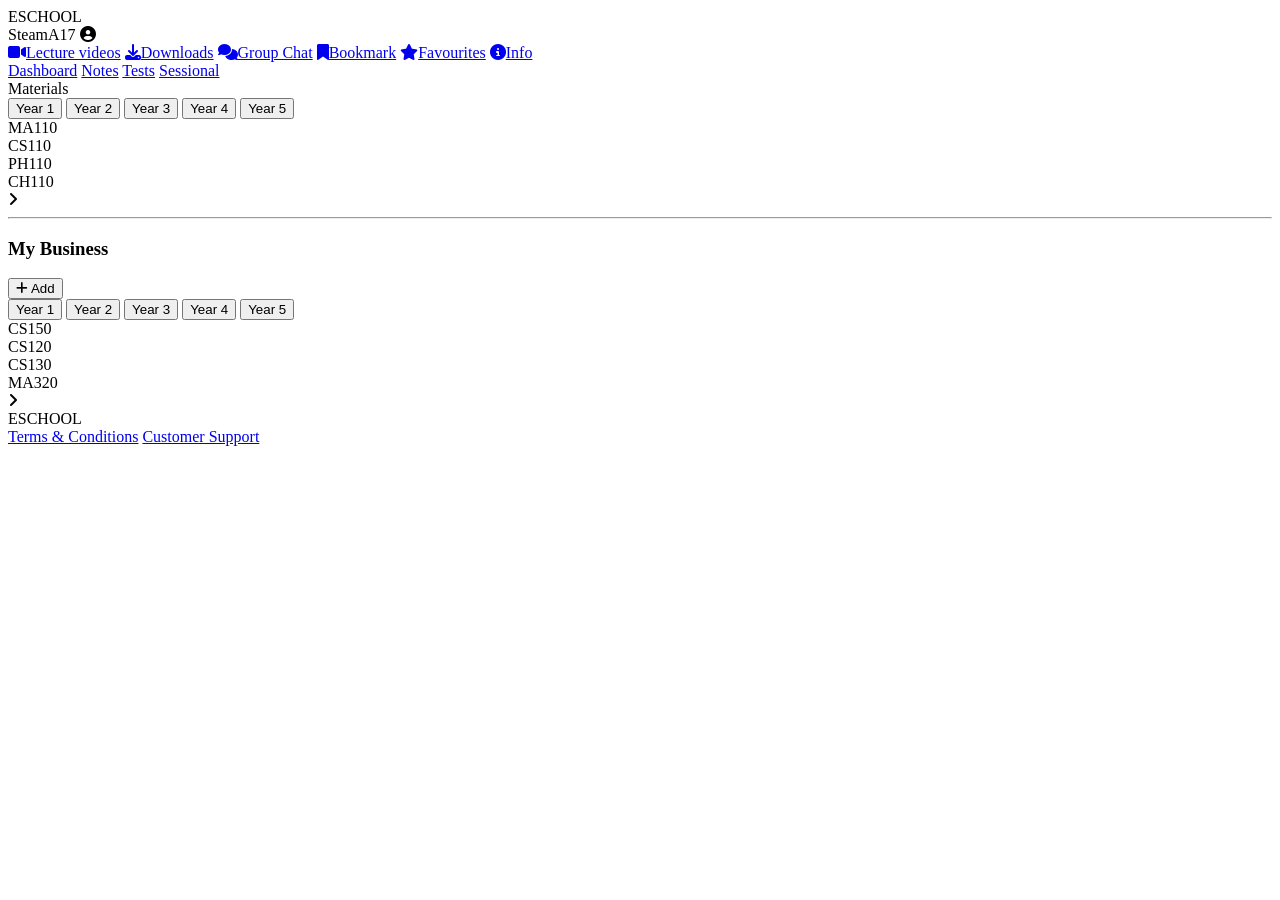
==== Backend/notes.html @ 4ef08050 "PHP backend register and login verification" ====
<!DOCTYPE html>
<html lang="en">
<head>
<meta charset="UTF-8">
<meta name="viewport" content="width=device-width, initial-scale=1.0">

<title>ESCHOOL Notes</title>

<link rel="stylesheet" href="../Fronted/style.css">

<link rel="stylesheet"
href="https://cdnjs.cloudflare.com/ajax/libs/font-awesome/6.5.2/css/all.min.css">

</head>
<body>

<header>

    <div class="logo">
        ESCHOOL
    </div>

    <div class="profile">
        <span>SteamA17</span>
        <i class="fa-solid fa-circle-user"></i>
    </div>

</header>


<div class="container">

    <!-- Sidebar -->

    <aside>

        <a href="#"><i class="fa-solid fa-video"></i>Lecture videos</a>

        <a href="#"><i class="fa-solid fa-download"></i>Downloads</a>

        <a href="#"><i class="fa-solid fa-comments"></i>Group Chat</a>

        <a href="#"><i class="fa-solid fa-bookmark"></i>Bookmark</a>

        <a href="#"><i class="fa-solid fa-star"></i>Favourites</a>

        <a href="#"><i class="fa-solid fa-circle-info"></i>Info</a>

    </aside>


    <!-- Main -->

    <main>

        <!-- Tabs -->

        <div class="tabs">
                <a href="dashboard.php">Dashboard</a>
                <a href="notes.html" class="active">Notes</a>
                <a href="tests.html">Tests</a>
                <a href="sessional.html">Sessional</a>
            </div>


        <!-- Materials -->

        <div class="section-title">
            Materials
        </div>

        <div class="year-tabs">

            <button class="active-year">Year 1</button>
            <button>Year 2</button>
            <button>Year 3</button>
            <button>Year 4</button>
            <button>Year 5</button>

        </div>


        <div class="card-row">

            <div class="card">
                <div class="image"></div>
                <div class="text">MA110</div>
            </div>

            <div class="card">
                <div class="image"></div>
                <div class="text">CS110</div>
            </div>

            <div class="card">
                <div class="image"></div>
                <div class="text">PH110</div>
            </div>

            <div class="card">
                <div class="image"></div>
                <div class="text">CH110</div>
            </div>

            <div class="arrow">
                <i class="fa-solid fa-angle-right"></i>
            </div>

        </div>


        <hr>

        <div class="business-header">

            <h3>My Business</h3>

            <button class="add-btn">
                <i class="fa-solid fa-plus"></i> Add
            </button>

        </div>


        <div class="year-tabs">

            <button class="active-year">Year 1</button>
            <button>Year 2</button>
            <button>Year 3</button>
            <button>Year 4</button>
            <button>Year 5</button>

        </div>


        <div class="card-row">

            <div class="card">
                <div class="image"></div>
                <div class="text">CS150</div>
            </div>

            <div class="card">
                <div class="image"></div>
                <div class="text">CS120</div>
            </div>

            <div class="card">
                <div class="image"></div>
                <div class="text">CS130</div>
            </div>

            <div class="card">
                <div class="image"></div>
                <div class="text">MA320</div>
            </div>

            <div class="arrow">
                <i class="fa-solid fa-angle-right"></i>
            </div>

        </div>

    </main>

</div>


<footer>

    <div class="logo">
        ESCHOOL
    </div>

    <div class="footer-links">

        <a href="#">Terms & Conditions</a>

        <a href="#">Customer Support</a>

    </div>

</footer>

</body>
</html>
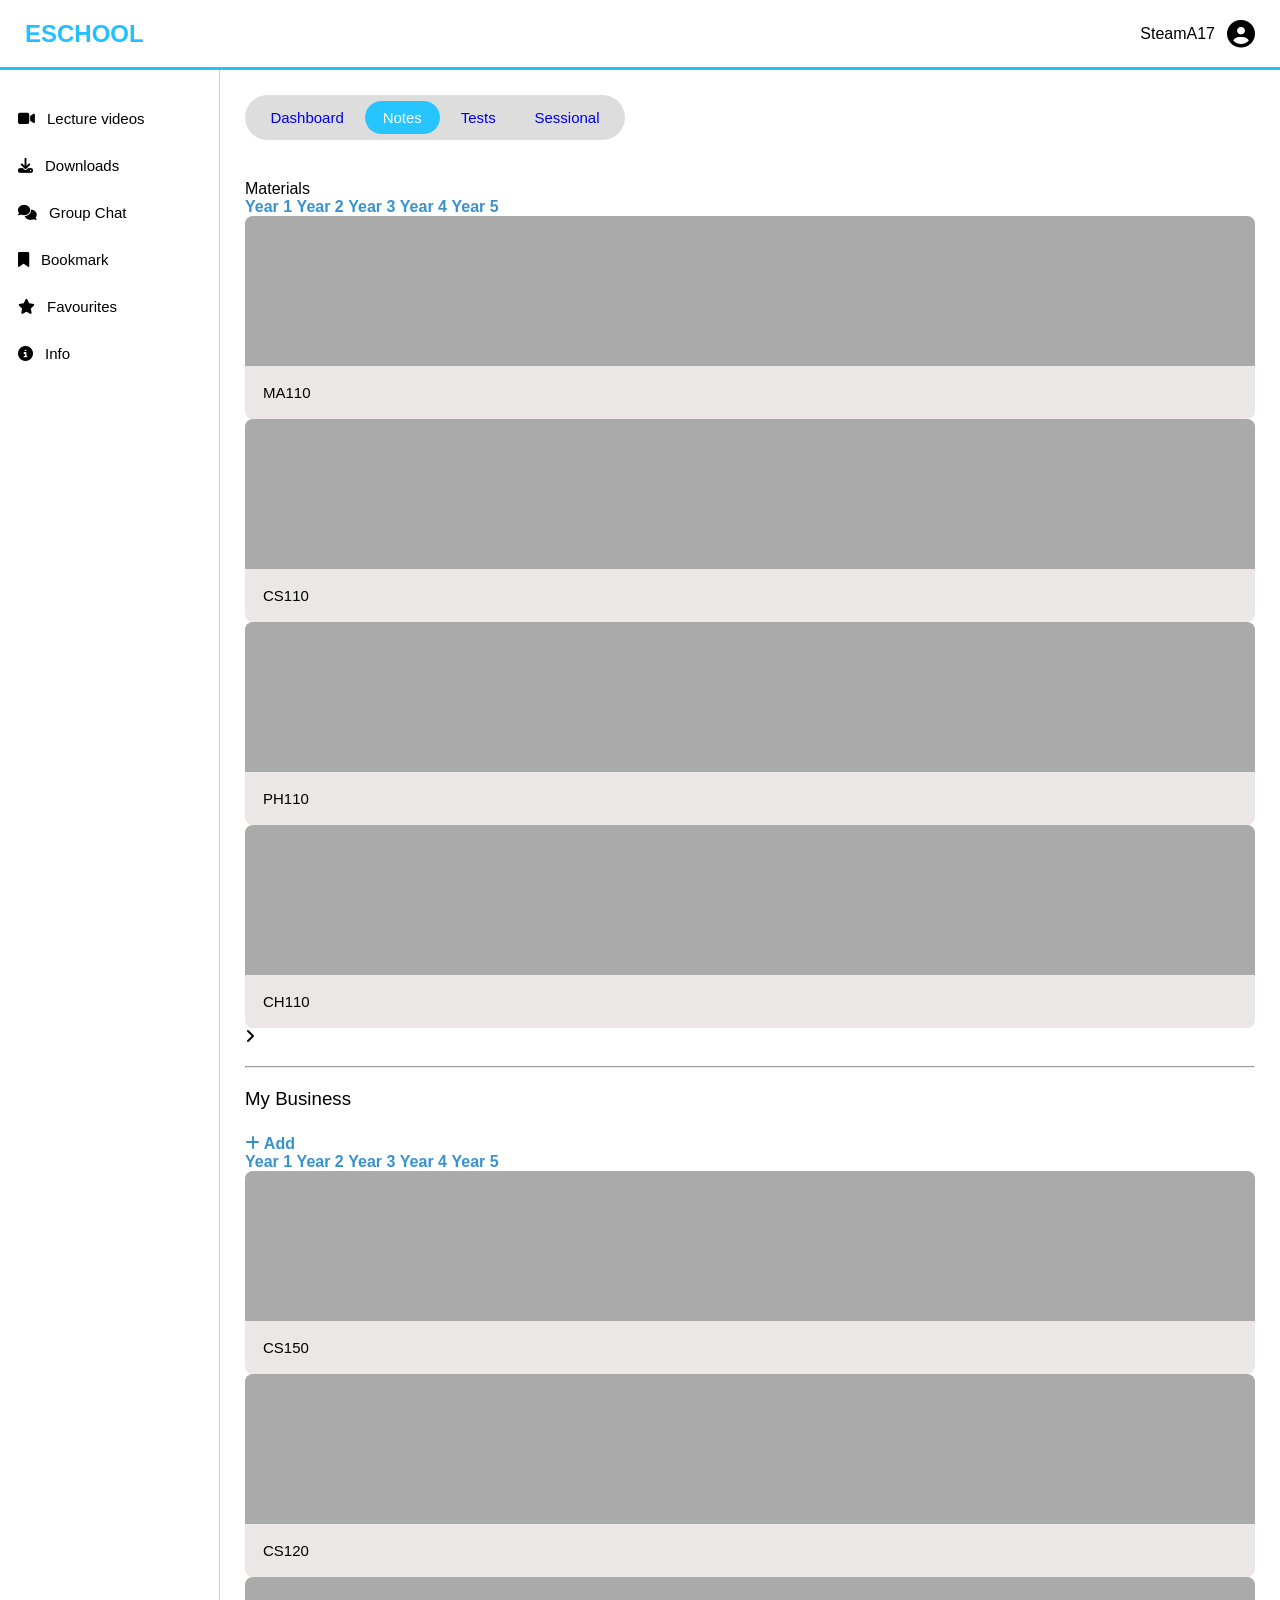
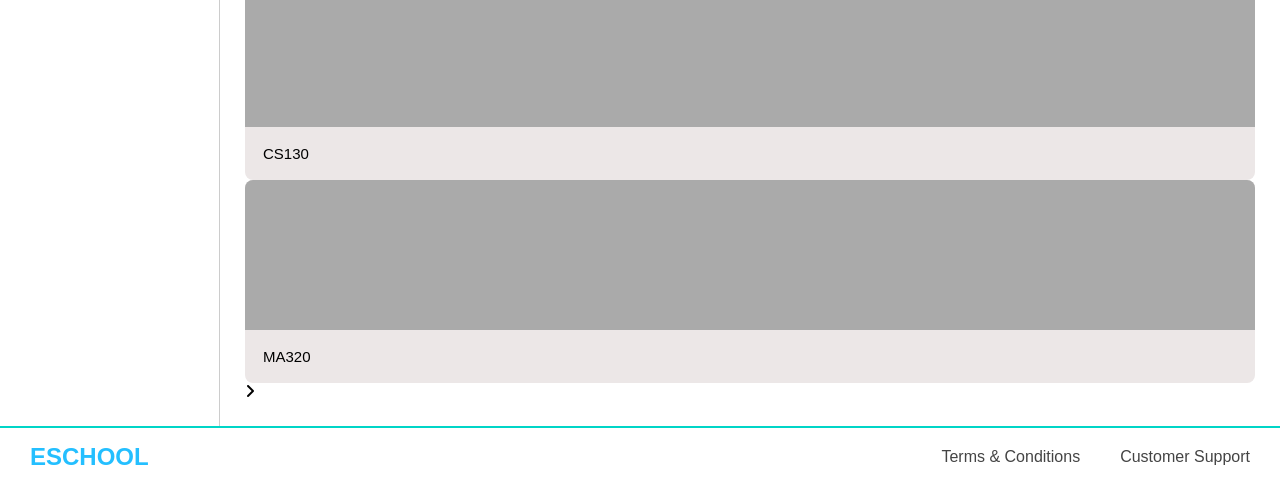
==== commit 31f55664: "Implement document upload, viewing, download tracking, and analytics" ====
--- a/Backend/notes.html
+++ b/Backend/notes.html
@@ -6,7 +6,7 @@
 
 <title>ESCHOOL Notes</title>
 
-<link rel="stylesheet" href="../Fronted/style.css">
+<link rel="stylesheet" href="../Frontend/style.css">
 
 <link rel="stylesheet"
 href="https://cdnjs.cloudflare.com/ajax/libs/font-awesome/6.5.2/css/all.min.css">
--- a/Frontend/style.css
+++ b/Frontend/style.css
@@ -0,0 +1,306 @@
+*{
+    margin:0;
+    padding:0;
+    box-sizing:border-box;
+    font-family:"poppins", sans-serif;
+}
+
+body{
+    background-color: #c9d6ff;
+    background:#fff;
+}
+
+/*Signin and Signup Section*/
+.log-container{
+    background: #fff;
+    width: 450px;
+    padding: 1.5rem;
+    margin: 50px auto;
+    border-radius: 10px;
+    box-shadow: 0 20px 35px rgba(0,0,1,0.9);
+}
+
+form{
+    margin: 0 2rem;
+}
+.form-title{
+    font-size: 1.5rem;
+    font-weight: bold;
+    text-align: center;
+    padding: 1.3rem;
+    margin-bottom: 0.4rem;
+}
+input{
+    color: inherit;
+    width: 100%;
+    background-color: transparent;
+    border: none;
+    border-bottom: 1px solid #757575;
+    font-size: 15px;
+    padding: 1.5rem;
+}
+.input-group{
+    padding: 1%;
+    position: relative;
+}
+.input:focus{
+    background-color: transparent;
+    outline: transparent;
+    border-bottom: 2px solid hsl(327,90%, 80%);
+}
+.input-placeholder{
+    color: transparent;
+}
+label{
+    color: #757575;
+    position: relative;
+    top: 1.2em;
+    left: -1.3em;
+    cursor: auto;
+    transition: 0.3s ease all;
+}
+input:focus~label,input:not(:placeholder-shown)~label{
+    font-size: 15px;
+    color: hsl(327,90%, 80%);
+    top: -3em;
+}
+.btn{
+    font-size: 1.1rem;
+    padding: 8px 0;
+    border-radius: 5px;
+    outline: none;
+    border: none;
+    width: 100%;
+    cursor: pointer;
+    color: white;
+    background: rgb(56, 146, 206);
+    transition: 0.9s;
+}
+.btn:hover{
+    background: #07001f;
+}
+.or{
+    font-size: 1.1rem;
+    margin-top: 0.5rem;
+    text-align: center;
+}
+.icons{
+    text-align: center;
+}
+.icons i{
+    font-size: 1.5rem;
+    color: rgb(56, 146, 206);
+    padding: 0.8rem 1.5rem;
+    border-radius: 10px;
+    cursor: pointer;
+    border: 2px solid #dfe9f5;
+    margin: 0 15px;
+    transition: 1s;
+}
+.icons i:hover{
+    background: #07001f;
+    font-size: 1.6rem;
+    border: 2px solid rgb(56, 146, 206);
+}
+.links{
+    display: flex;
+    justify-content: space-around;
+    padding: 0 1.5rem;
+    margin-top: 0.9rem;
+    font-weight: bold;
+}
+button{
+    color: rgb(56, 146, 206);
+    border: none;
+    background-color: transparent;
+    font-size: 1rem;
+    font-weight: bold;
+}
+button:hover{
+    text-decoration: underline;
+    color: blue;
+}
+
+/* Header */
+
+header{
+    height:70px;
+    border-bottom:3px solid #24bfff;
+    display:flex;
+    justify-content:space-between;
+    align-items:center;
+    padding:0 25px;
+}
+
+.logo{
+    color:#24bfff;
+    font-size:24px;
+    font-weight:bold;
+}
+
+.profile{
+    display:flex;
+    align-items:center;
+    gap:12px;
+}
+
+.profile i{
+    font-size:28px;
+}
+
+/* Layout */
+
+.container{
+    display:flex;
+    min-height:calc(100vh - 130px);
+}
+
+/* Sidebar */
+
+aside{
+    width:220px;
+    border-right:1px solid #ccc;
+    padding-top:25px;
+}
+
+aside a{
+    display:flex;
+    align-items:center;
+    gap:12px;
+    color:#000;
+    text-decoration:none;
+    padding:15px 18px;
+    font-size:15px;
+}
+
+aside a:hover{
+    background:#f3f3f3;
+}
+
+/* Main */
+
+main{
+    flex:1;
+    padding:25px;
+}
+
+/* Tabs */
+
+.tabs{
+    width:380px;
+    background:#ddd;
+    border-radius:30px;
+    display:flex;
+    justify-content:space-around;
+    padding:6px;
+    margin-bottom:40px;
+    text-decoration: none;
+}
+
+.tabs a{
+    border:none;
+    text-decoration: none;
+    background:none;
+    padding:8px 18px;
+    border-radius:20px;
+    cursor:pointer;
+    font-size:15px;
+}
+
+.tabs .active{
+    background:#27c5ff;
+    color:white;
+}
+
+/* Cards */
+
+.cards{
+    display:grid;
+    grid-template-columns:repeat(2,1fr);
+    gap:30px;
+    margin-bottom:35px;
+}
+
+.card{
+    border-radius:8px;
+    overflow:hidden;
+    background:#ece7e7;
+}
+
+.image{
+    height:150px;
+    background:#aaa;
+}
+
+.text{
+    padding:18px;
+    font-size:15px;
+}
+
+hr{
+    margin:20px 0;
+}
+
+h3{
+    margin-bottom:25px;
+    font-weight:normal;
+}
+
+/* Footer */
+
+footer{
+    height:60px;
+    border-top:2px solid #00d5c7;
+    display:flex;
+    justify-content:space-between;
+    align-items:center;
+    padding:0 30px;
+}
+
+footer .footer-links{
+    display:flex;
+    gap:40px;
+}
+
+footer a{
+    color:#444;
+    text-decoration:none;
+}
+
+footer a:hover{
+    color:#24bfff;
+}
+
+/* Responsive */
+
+@media(max-width:900px){
+
+    .container{
+        flex-direction:column;
+    }
+
+    aside{
+        width:100%;
+        border-right:none;
+        border-bottom:1px solid #ddd;
+        display:flex;
+        flex-wrap:wrap;
+        justify-content:center;
+    }
+
+    .cards{
+        grid-template-columns:1fr;
+    }
+
+    .tabs{
+        width:100%;
+    }
+
+    footer{
+        flex-direction:column;
+        height:auto;
+        padding:15px;
+        gap:10px;
+    }
+
+}
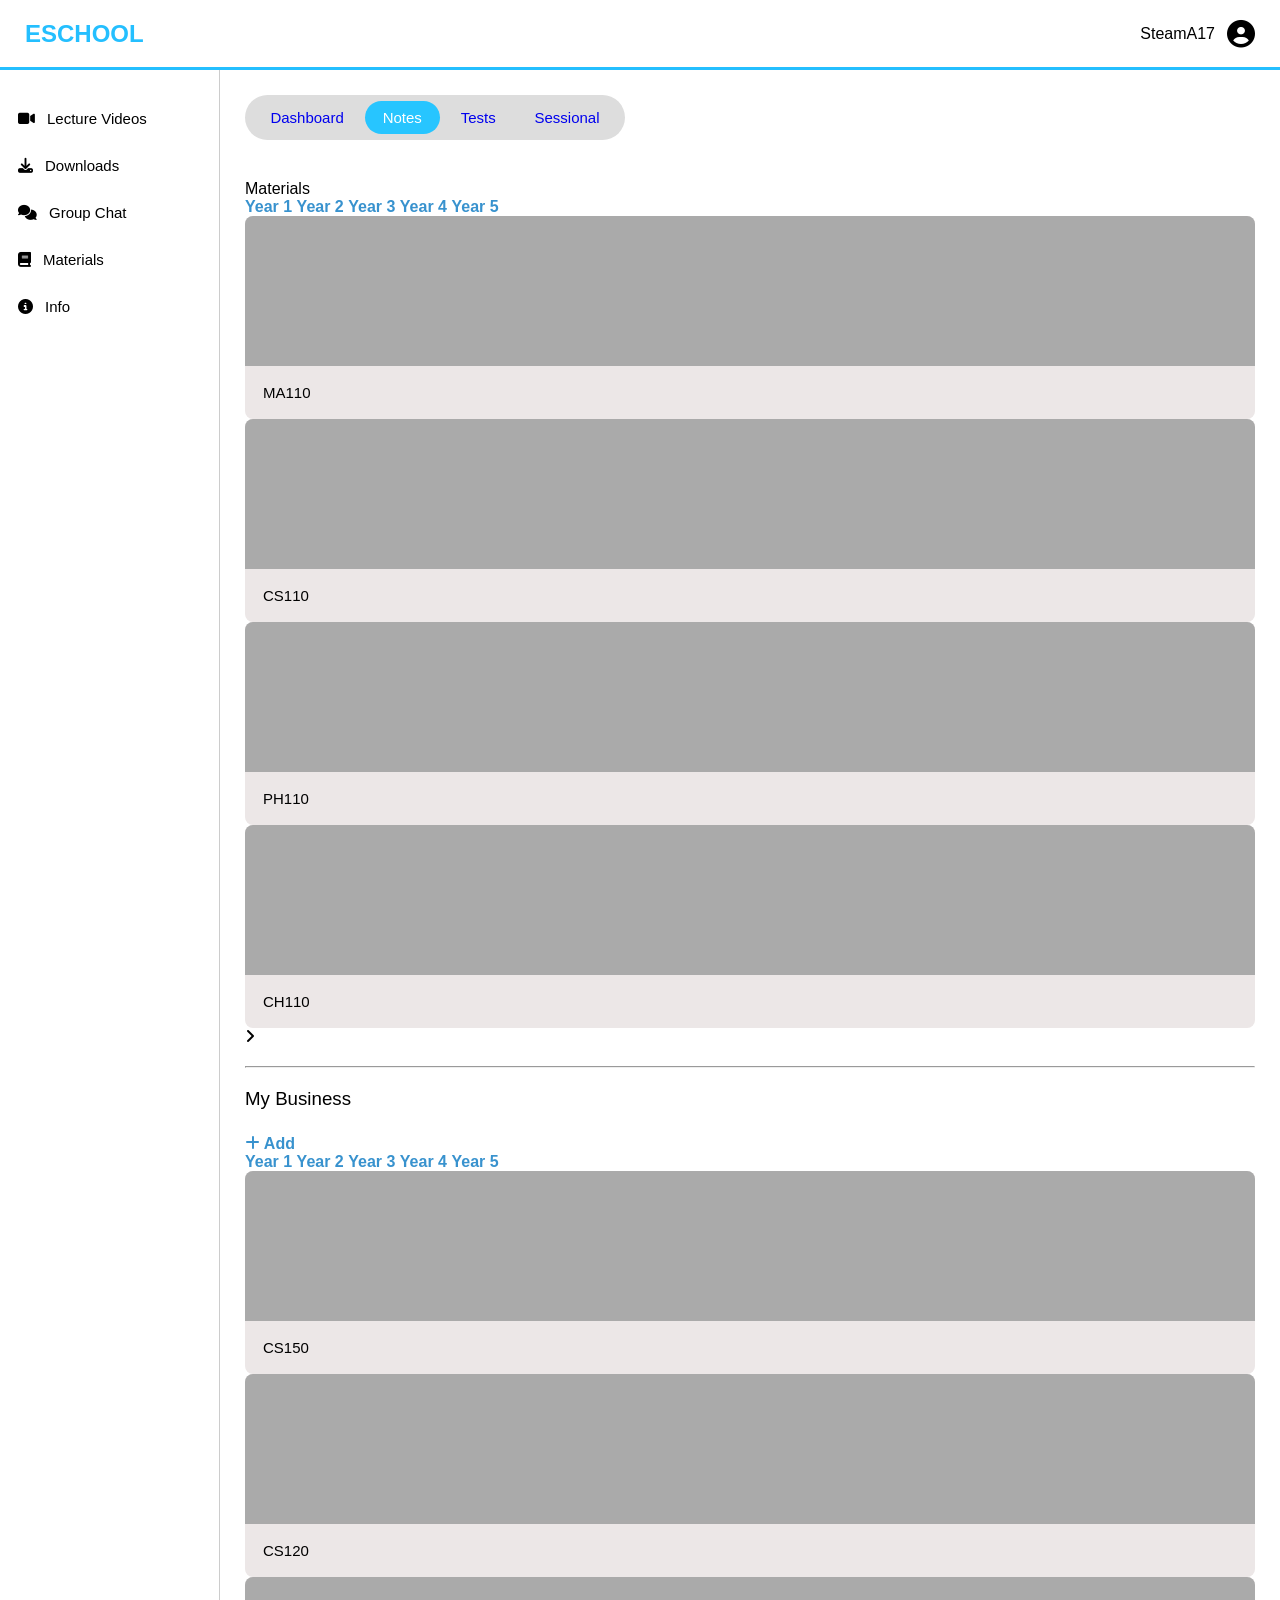
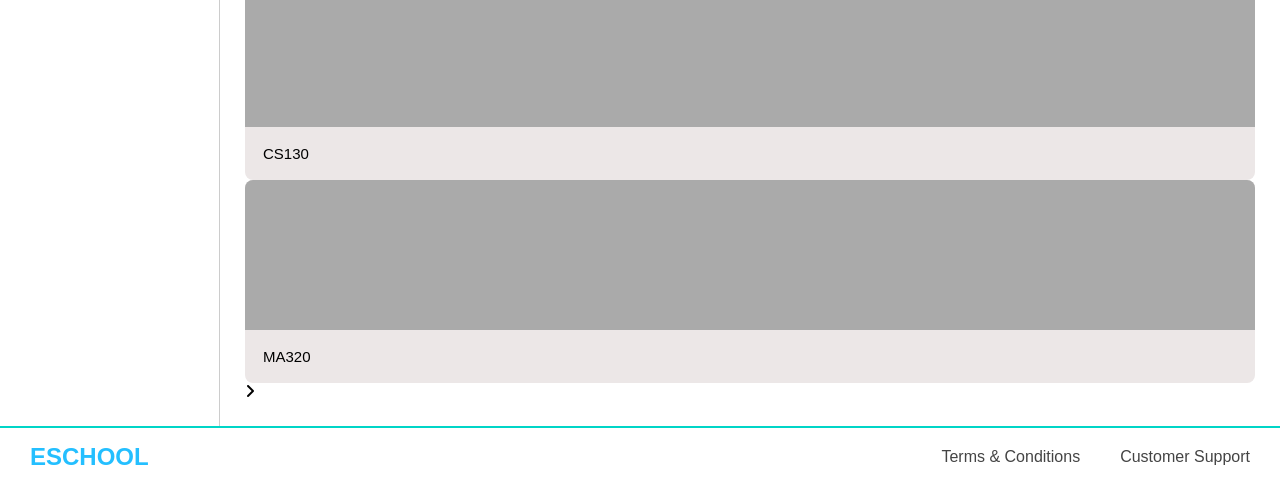
==== commit 7f600c82: "implemented lecture videos design" ====
--- a/Backend/notes.html
+++ b/Backend/notes.html
@@ -1,186 +1,145 @@
-<!DOCTYPE html>
+<!doctype html>
 <html lang="en">
-<head>
-<meta charset="UTF-8">
-<meta name="viewport" content="width=device-width, initial-scale=1.0">
+  <head>
+    <meta charset="UTF-8" />
+    <meta name="viewport" content="width=device-width, initial-scale=1.0" />
 
-<title>ESCHOOL Notes</title>
+    <title>ESCHOOL Notes</title>
 
-<link rel="stylesheet" href="../Frontend/style.css">
+    <link rel="stylesheet" href="../Frontend/style.css" />
 
-<link rel="stylesheet"
-href="https://cdnjs.cloudflare.com/ajax/libs/font-awesome/6.5.2/css/all.min.css">
+    <link
+      rel="stylesheet"
+      href="https://cdnjs.cloudflare.com/ajax/libs/font-awesome/6.5.2/css/all.min.css"
+    />
+  </head>
+  <body>
+    <header>
+      <div class="logo">ESCHOOL</div>
 
-</head>
-<body>
-
-<header>
-
-    <div class="logo">
-        ESCHOOL
-    </div>
-
-    <div class="profile">
+      <div class="profile">
         <span>SteamA17</span>
         <i class="fa-solid fa-circle-user"></i>
-    </div>
+      </div>
+    </header>
 
-</header>
+    <div class="container">
+      <!-- Sidebar -->
 
+      <aside>
+        <a href="lecture_videos.php"
+          ><i class="fa-solid fa-video"></i> Lecture Videos</a
+        >
+        <a href="download_history.php"
+          ><i class="fa-solid fa-download"></i> Downloads</a
+        >
+        <a href="#"><i class="fa-solid fa-comments"></i> Group Chat</a>
+        <a href="materials.php"><i class="fa-solid fa-book"></i>Materials</a>
+        <a href="profile.php"><i class="fa-solid fa-circle-info"></i> Info</a>
+      </aside>
 
-<div class="container">
+      <!-- Main -->
 
-    <!-- Sidebar -->
-
-    <aside>
-
-        <a href="#"><i class="fa-solid fa-video"></i>Lecture videos</a>
-
-        <a href="#"><i class="fa-solid fa-download"></i>Downloads</a>
-
-        <a href="#"><i class="fa-solid fa-comments"></i>Group Chat</a>
-
-        <a href="#"><i class="fa-solid fa-bookmark"></i>Bookmark</a>
-
-        <a href="#"><i class="fa-solid fa-star"></i>Favourites</a>
-
-        <a href="#"><i class="fa-solid fa-circle-info"></i>Info</a>
-
-    </aside>
-
-
-    <!-- Main -->
-
-    <main>
-
+      <main>
         <!-- Tabs -->
 
         <div class="tabs">
-                <a href="dashboard.php">Dashboard</a>
-                <a href="notes.html" class="active">Notes</a>
-                <a href="tests.html">Tests</a>
-                <a href="sessional.html">Sessional</a>
-            </div>
-
+          <a href="dashboard.php">Dashboard</a>
+          <a href="notes.html" class="active">Notes</a>
+          <a href="tests.html">Tests</a>
+          <a href="sessional.html">Sessional</a>
+        </div>
 
         <!-- Materials -->
 
-        <div class="section-title">
-            Materials
+        <div class="section-title">Materials</div>
+
+        <div class="year-tabs">
+          <button class="active-year">Year 1</button>
+          <button>Year 2</button>
+          <button>Year 3</button>
+          <button>Year 4</button>
+          <button>Year 5</button>
+        </div>
+
+        <div class="card-row">
+          <div class="card">
+            <div class="image"></div>
+            <div class="text">MA110</div>
+          </div>
+
+          <div class="card">
+            <div class="image"></div>
+            <div class="text">CS110</div>
+          </div>
+
+          <div class="card">
+            <div class="image"></div>
+            <div class="text">PH110</div>
+          </div>
+
+          <div class="card">
+            <div class="image"></div>
+            <div class="text">CH110</div>
+          </div>
+
+          <div class="arrow">
+            <i class="fa-solid fa-angle-right"></i>
+          </div>
+        </div>
+
+        <hr />
+
+        <div class="business-header">
+          <h3>My Business</h3>
+
+          <button class="add-btn"><i class="fa-solid fa-plus"></i> Add</button>
         </div>
 
         <div class="year-tabs">
-
-            <button class="active-year">Year 1</button>
-            <button>Year 2</button>
-            <button>Year 3</button>
-            <button>Year 4</button>
-            <button>Year 5</button>
-
+          <button class="active-year">Year 1</button>
+          <button>Year 2</button>
+          <button>Year 3</button>
+          <button>Year 4</button>
+          <button>Year 5</button>
         </div>
 
+        <div class="card-row">
+          <div class="card">
+            <div class="image"></div>
+            <div class="text">CS150</div>
+          </div>
 
-        <div class="card-row">
+          <div class="card">
+            <div class="image"></div>
+            <div class="text">CS120</div>
+          </div>
 
-            <div class="card">
-                <div class="image"></div>
-                <div class="text">MA110</div>
-            </div>
+          <div class="card">
+            <div class="image"></div>
+            <div class="text">CS130</div>
+          </div>
 
-            <div class="card">
-                <div class="image"></div>
-                <div class="text">CS110</div>
-            </div>
+          <div class="card">
+            <div class="image"></div>
+            <div class="text">MA320</div>
+          </div>
 
-            <div class="card">
-                <div class="image"></div>
-                <div class="text">PH110</div>
-            </div>
-
-            <div class="card">
-                <div class="image"></div>
-                <div class="text">CH110</div>
-            </div>
-
-            <div class="arrow">
-                <i class="fa-solid fa-angle-right"></i>
-            </div>
-
+          <div class="arrow">
+            <i class="fa-solid fa-angle-right"></i>
+          </div>
         </div>
-
-
-        <hr>
-
-        <div class="business-header">
-
-            <h3>My Business</h3>
-
-            <button class="add-btn">
-                <i class="fa-solid fa-plus"></i> Add
-            </button>
-
-        </div>
-
-
-        <div class="year-tabs">
-
-            <button class="active-year">Year 1</button>
-            <button>Year 2</button>
-            <button>Year 3</button>
-            <button>Year 4</button>
-            <button>Year 5</button>
-
-        </div>
-
-
-        <div class="card-row">
-
-            <div class="card">
-                <div class="image"></div>
-                <div class="text">CS150</div>
-            </div>
-
-            <div class="card">
-                <div class="image"></div>
-                <div class="text">CS120</div>
-            </div>
-
-            <div class="card">
-                <div class="image"></div>
-                <div class="text">CS130</div>
-            </div>
-
-            <div class="card">
-                <div class="image"></div>
-                <div class="text">MA320</div>
-            </div>
-
-            <div class="arrow">
-                <i class="fa-solid fa-angle-right"></i>
-            </div>
-
-        </div>
-
-    </main>
-
-</div>
-
-
-<footer>
-
-    <div class="logo">
-        ESCHOOL
+      </main>
     </div>
 
-    <div class="footer-links">
+    <footer>
+      <div class="logo">ESCHOOL</div>
 
+      <div class="footer-links">
         <a href="#">Terms & Conditions</a>
 
         <a href="#">Customer Support</a>
-
-    </div>
-
-</footer>
-
-</body>
-</html>+      </div>
+    </footer>
+  </body>
+</html>
--- a/Frontend/style.css
+++ b/Frontend/style.css
@@ -1,306 +1,336 @@
-*{
-    margin:0;
-    padding:0;
-    box-sizing:border-box;
-    font-family:"poppins", sans-serif;
-}
-
-body{
-    background-color: #c9d6ff;
-    background:#fff;
+* {
+  margin: 0;
+  padding: 0;
+  box-sizing: border-box;
+  font-family: "poppins", sans-serif;
+}
+
+body {
+  background-color: #c9d6ff;
+  background: #fff;
 }
 
 /*Signin and Signup Section*/
-.log-container{
-    background: #fff;
-    width: 450px;
-    padding: 1.5rem;
-    margin: 50px auto;
-    border-radius: 10px;
-    box-shadow: 0 20px 35px rgba(0,0,1,0.9);
-}
-
-form{
-    margin: 0 2rem;
-}
-.form-title{
-    font-size: 1.5rem;
-    font-weight: bold;
-    text-align: center;
-    padding: 1.3rem;
-    margin-bottom: 0.4rem;
-}
-input{
-    color: inherit;
+.log-container {
+  background: #fff;
+  width: 450px;
+  padding: 1.5rem;
+  margin: 50px auto;
+  border-radius: 10px;
+  box-shadow: 0 20px 35px rgba(0, 0, 1, 0.9);
+}
+
+form {
+  margin: 0 2rem;
+}
+.form-title {
+  font-size: 1.5rem;
+  font-weight: bold;
+  text-align: center;
+  padding: 1.3rem;
+  margin-bottom: 0.4rem;
+}
+input {
+  color: inherit;
+  width: 100%;
+  background-color: transparent;
+  border: none;
+  border-bottom: 1px solid #757575;
+  font-size: 15px;
+  padding: 1.5rem;
+}
+.input-group {
+  padding: 1%;
+  position: relative;
+}
+.input:focus {
+  background-color: transparent;
+  outline: transparent;
+  border-bottom: 2px solid hsl(327, 90%, 80%);
+}
+.input-placeholder {
+  color: transparent;
+}
+label {
+  color: #757575;
+  position: relative;
+  top: 1.2em;
+  left: -1.3em;
+  cursor: auto;
+  transition: 0.3s ease all;
+}
+input:focus ~ label,
+input:not(:placeholder-shown) ~ label {
+  font-size: 15px;
+  color: hsl(327, 90%, 80%);
+  top: -3em;
+}
+.btn {
+  font-size: 1.1rem;
+  padding: 8px 0;
+  border-radius: 5px;
+  outline: none;
+  border: none;
+  width: 100%;
+  cursor: pointer;
+  color: white;
+  background: rgb(56, 146, 206);
+  transition: 0.9s;
+}
+.btn:hover {
+  background: #07001f;
+}
+.or {
+  font-size: 1.1rem;
+  margin-top: 0.5rem;
+  text-align: center;
+}
+.icons {
+  text-align: center;
+}
+.icons i {
+  font-size: 1.5rem;
+  color: rgb(56, 146, 206);
+  padding: 0.8rem 1.5rem;
+  border-radius: 10px;
+  cursor: pointer;
+  border: 2px solid #dfe9f5;
+  margin: 0 15px;
+  transition: 1s;
+}
+.icons i:hover {
+  background: #07001f;
+  font-size: 1.6rem;
+  border: 2px solid rgb(56, 146, 206);
+}
+.links {
+  display: flex;
+  justify-content: space-around;
+  padding: 0 1.5rem;
+  margin-top: 0.9rem;
+  font-weight: bold;
+}
+button {
+  color: rgb(56, 146, 206);
+  border: none;
+  background-color: transparent;
+  font-size: 1rem;
+  font-weight: bold;
+}
+button:hover {
+  text-decoration: underline;
+  color: blue;
+}
+
+/* Header */
+
+header {
+  height: 70px;
+  border-bottom: 3px solid #24bfff;
+  display: flex;
+  justify-content: space-between;
+  align-items: center;
+  padding: 0 25px;
+}
+
+.logo {
+  color: #24bfff;
+  font-size: 24px;
+  font-weight: bold;
+}
+
+.profile {
+  display: flex;
+  align-items: center;
+  gap: 12px;
+}
+
+.profile i {
+  font-size: 28px;
+}
+
+/* Layout */
+
+.container {
+  display: flex;
+  min-height: calc(100vh - 130px);
+}
+
+/* Sidebar */
+
+aside {
+  width: 220px;
+  border-right: 1px solid #ccc;
+  padding-top: 25px;
+}
+
+aside a {
+  display: flex;
+  align-items: center;
+  gap: 12px;
+  color: #000;
+  text-decoration: none;
+  padding: 15px 18px;
+  font-size: 15px;
+}
+
+aside a:hover {
+  background: #f3f3f3;
+}
+
+/* Main */
+
+main {
+  flex: 1;
+  padding: 25px;
+}
+
+/* Tabs */
+
+.tabs {
+  width: 380px;
+  background: #ddd;
+  border-radius: 30px;
+  display: flex;
+  justify-content: space-around;
+  padding: 6px;
+  margin-bottom: 40px;
+  text-decoration: none;
+}
+
+.tabs a {
+  border: none;
+  text-decoration: none;
+  background: none;
+  padding: 8px 18px;
+  border-radius: 20px;
+  cursor: pointer;
+  font-size: 15px;
+}
+
+.tabs .active {
+  background: #27c5ff;
+  color: white;
+}
+
+/* Cards */
+
+.cards {
+  display: grid;
+  grid-template-columns: repeat(2, 1fr);
+  gap: 30px;
+  margin-bottom: 35px;
+}
+
+.card {
+  border-radius: 8px;
+  overflow: hidden;
+  background: #ece7e7;
+}
+
+.image {
+  height: 150px;
+  background: #aaa;
+}
+
+.text {
+  padding: 18px;
+  font-size: 15px;
+}
+
+hr {
+  margin: 20px 0;
+}
+
+h3 {
+  margin-bottom: 25px;
+  font-weight: normal;
+}
+
+/* Footer */
+
+footer {
+  height: 60px;
+  border-top: 2px solid #00d5c7;
+  display: flex;
+  justify-content: space-between;
+  align-items: center;
+  padding: 0 30px;
+}
+
+footer .footer-links {
+  display: flex;
+  gap: 40px;
+}
+
+footer a {
+  color: #444;
+  text-decoration: none;
+}
+
+footer a:hover {
+  color: #24bfff;
+}
+
+/* Lecture videos style */
+.video-grid {
+  display: grid;
+  grid-template-columns: repeat(auto-fill, minmax(340px, 1fr));
+  gap: 24px;
+  margin-top: 20px;
+}
+
+.video-card {
+  background: #f5f3f0;
+  border-radius: 6px;
+  overflow: hidden;
+  border: 1px solid #e5e0da;
+}
+
+.video-card .video-wrap {
+  position: relative;
+  width: 100%;
+  padding-top: 56.25%; /* 16:9 aspect ratio */
+  background: #000;
+}
+
+.video-card .video-wrap iframe {
+  position: absolute;
+  top: 0;
+  left: 0;
+  width: 100%;
+  height: 100%;
+  border: 0;
+}
+
+/* Responsive */
+
+@media (max-width: 900px) {
+  .container {
+    flex-direction: column;
+  }
+
+  aside {
     width: 100%;
-    background-color: transparent;
-    border: none;
-    border-bottom: 1px solid #757575;
-    font-size: 15px;
-    padding: 1.5rem;
-}
-.input-group{
-    padding: 1%;
-    position: relative;
-}
-.input:focus{
-    background-color: transparent;
-    outline: transparent;
-    border-bottom: 2px solid hsl(327,90%, 80%);
-}
-.input-placeholder{
-    color: transparent;
-}
-label{
-    color: #757575;
-    position: relative;
-    top: 1.2em;
-    left: -1.3em;
-    cursor: auto;
-    transition: 0.3s ease all;
-}
-input:focus~label,input:not(:placeholder-shown)~label{
-    font-size: 15px;
-    color: hsl(327,90%, 80%);
-    top: -3em;
-}
-.btn{
-    font-size: 1.1rem;
-    padding: 8px 0;
-    border-radius: 5px;
-    outline: none;
-    border: none;
+    border-right: none;
+    border-bottom: 1px solid #ddd;
+    display: flex;
+    flex-wrap: wrap;
+    justify-content: center;
+  }
+
+  .cards {
+    grid-template-columns: 1fr;
+  }
+
+  .tabs {
     width: 100%;
-    cursor: pointer;
-    color: white;
-    background: rgb(56, 146, 206);
-    transition: 0.9s;
-}
-.btn:hover{
-    background: #07001f;
-}
-.or{
-    font-size: 1.1rem;
-    margin-top: 0.5rem;
-    text-align: center;
-}
-.icons{
-    text-align: center;
-}
-.icons i{
-    font-size: 1.5rem;
-    color: rgb(56, 146, 206);
-    padding: 0.8rem 1.5rem;
-    border-radius: 10px;
-    cursor: pointer;
-    border: 2px solid #dfe9f5;
-    margin: 0 15px;
-    transition: 1s;
-}
-.icons i:hover{
-    background: #07001f;
-    font-size: 1.6rem;
-    border: 2px solid rgb(56, 146, 206);
-}
-.links{
-    display: flex;
-    justify-content: space-around;
-    padding: 0 1.5rem;
-    margin-top: 0.9rem;
-    font-weight: bold;
-}
-button{
-    color: rgb(56, 146, 206);
-    border: none;
-    background-color: transparent;
-    font-size: 1rem;
-    font-weight: bold;
-}
-button:hover{
-    text-decoration: underline;
-    color: blue;
-}
-
-/* Header */
-
-header{
-    height:70px;
-    border-bottom:3px solid #24bfff;
-    display:flex;
-    justify-content:space-between;
-    align-items:center;
-    padding:0 25px;
-}
-
-.logo{
-    color:#24bfff;
-    font-size:24px;
-    font-weight:bold;
-}
-
-.profile{
-    display:flex;
-    align-items:center;
-    gap:12px;
-}
-
-.profile i{
-    font-size:28px;
-}
-
-/* Layout */
-
-.container{
-    display:flex;
-    min-height:calc(100vh - 130px);
-}
-
-/* Sidebar */
-
-aside{
-    width:220px;
-    border-right:1px solid #ccc;
-    padding-top:25px;
-}
-
-aside a{
-    display:flex;
-    align-items:center;
-    gap:12px;
-    color:#000;
-    text-decoration:none;
-    padding:15px 18px;
-    font-size:15px;
-}
-
-aside a:hover{
-    background:#f3f3f3;
-}
-
-/* Main */
-
-main{
-    flex:1;
-    padding:25px;
-}
-
-/* Tabs */
-
-.tabs{
-    width:380px;
-    background:#ddd;
-    border-radius:30px;
-    display:flex;
-    justify-content:space-around;
-    padding:6px;
-    margin-bottom:40px;
-    text-decoration: none;
-}
-
-.tabs a{
-    border:none;
-    text-decoration: none;
-    background:none;
-    padding:8px 18px;
-    border-radius:20px;
-    cursor:pointer;
-    font-size:15px;
-}
-
-.tabs .active{
-    background:#27c5ff;
-    color:white;
-}
-
-/* Cards */
-
-.cards{
-    display:grid;
-    grid-template-columns:repeat(2,1fr);
-    gap:30px;
-    margin-bottom:35px;
-}
-
-.card{
-    border-radius:8px;
-    overflow:hidden;
-    background:#ece7e7;
-}
-
-.image{
-    height:150px;
-    background:#aaa;
-}
-
-.text{
-    padding:18px;
-    font-size:15px;
-}
-
-hr{
-    margin:20px 0;
-}
-
-h3{
-    margin-bottom:25px;
-    font-weight:normal;
-}
-
-/* Footer */
-
-footer{
-    height:60px;
-    border-top:2px solid #00d5c7;
-    display:flex;
-    justify-content:space-between;
-    align-items:center;
-    padding:0 30px;
-}
-
-footer .footer-links{
-    display:flex;
-    gap:40px;
-}
-
-footer a{
-    color:#444;
-    text-decoration:none;
-}
-
-footer a:hover{
-    color:#24bfff;
-}
-
-/* Responsive */
-
-@media(max-width:900px){
-
-    .container{
-        flex-direction:column;
-    }
-
-    aside{
-        width:100%;
-        border-right:none;
-        border-bottom:1px solid #ddd;
-        display:flex;
-        flex-wrap:wrap;
-        justify-content:center;
-    }
-
-    .cards{
-        grid-template-columns:1fr;
-    }
-
-    .tabs{
-        width:100%;
-    }
-
-    footer{
-        flex-direction:column;
-        height:auto;
-        padding:15px;
-        gap:10px;
-    }
-
-}+  }
+
+  footer {
+    flex-direction: column;
+    height: auto;
+    padding: 15px;
+    gap: 10px;
+  }
+}
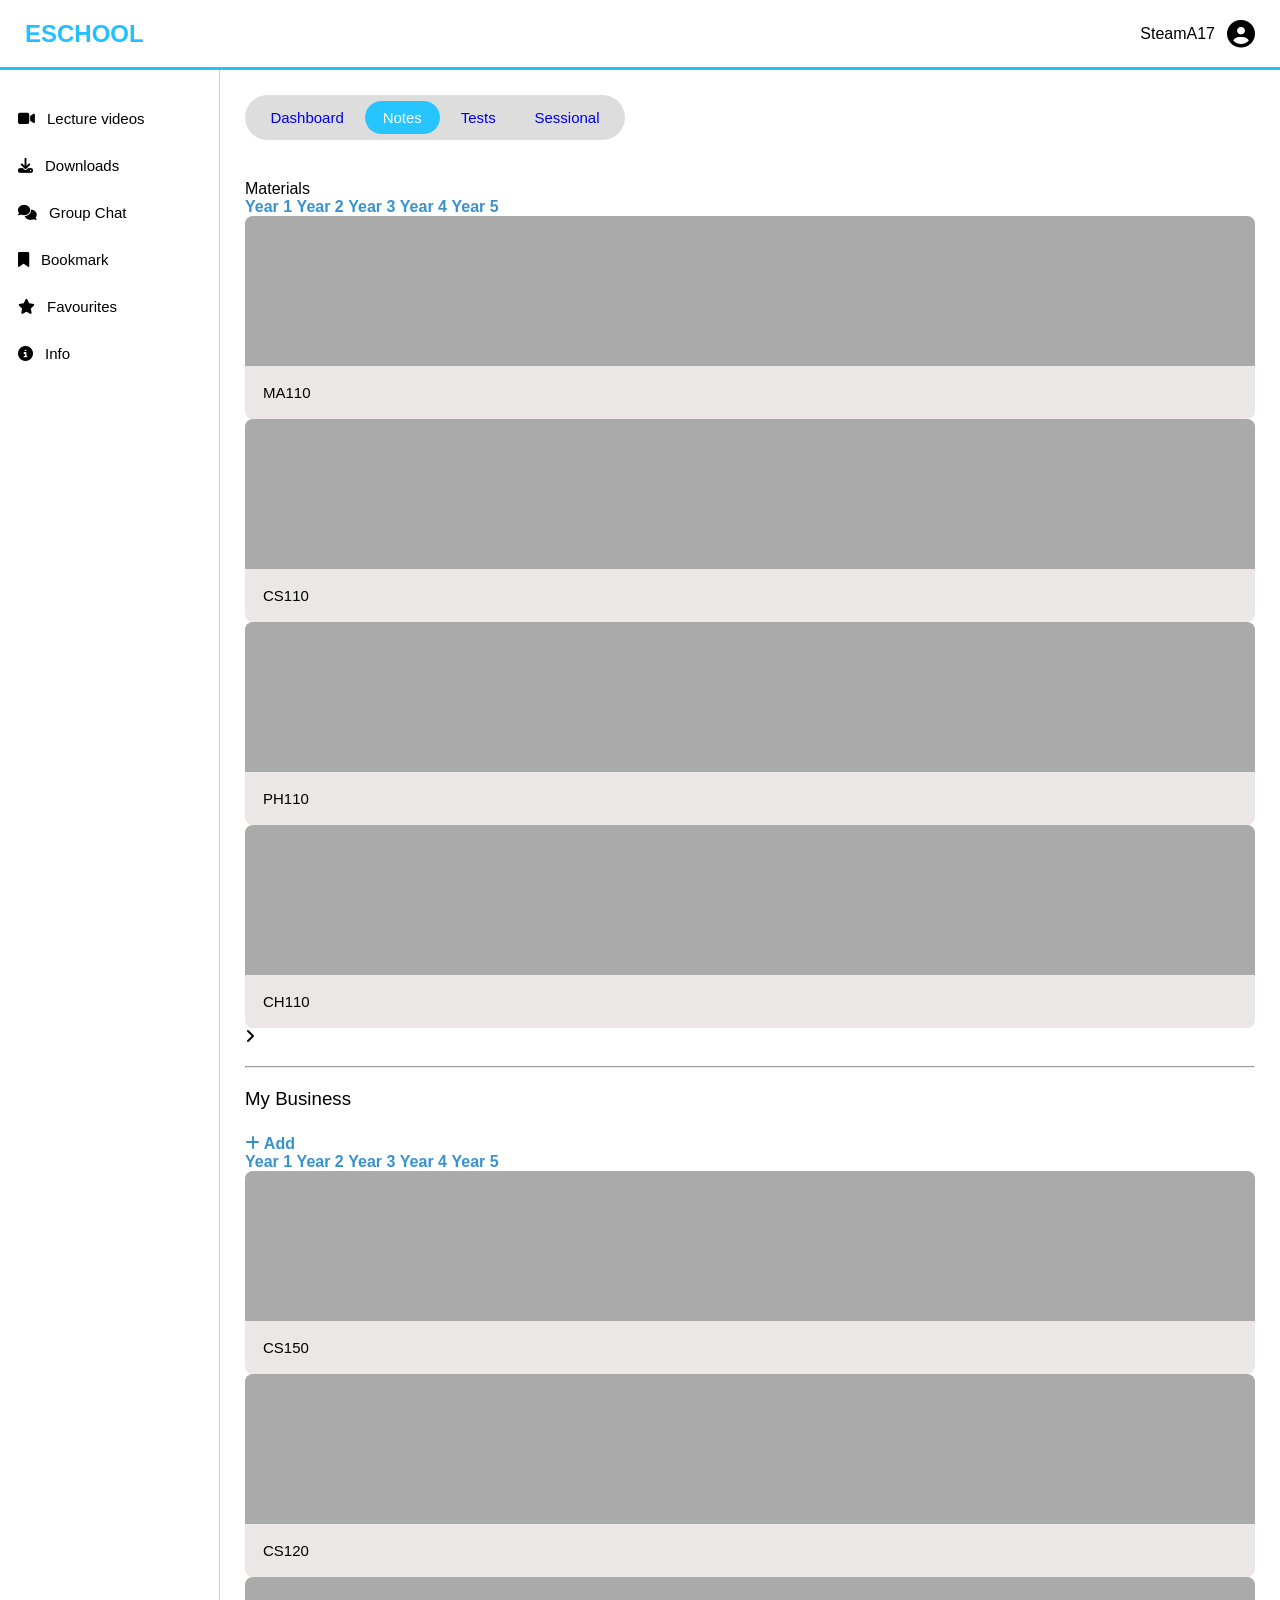
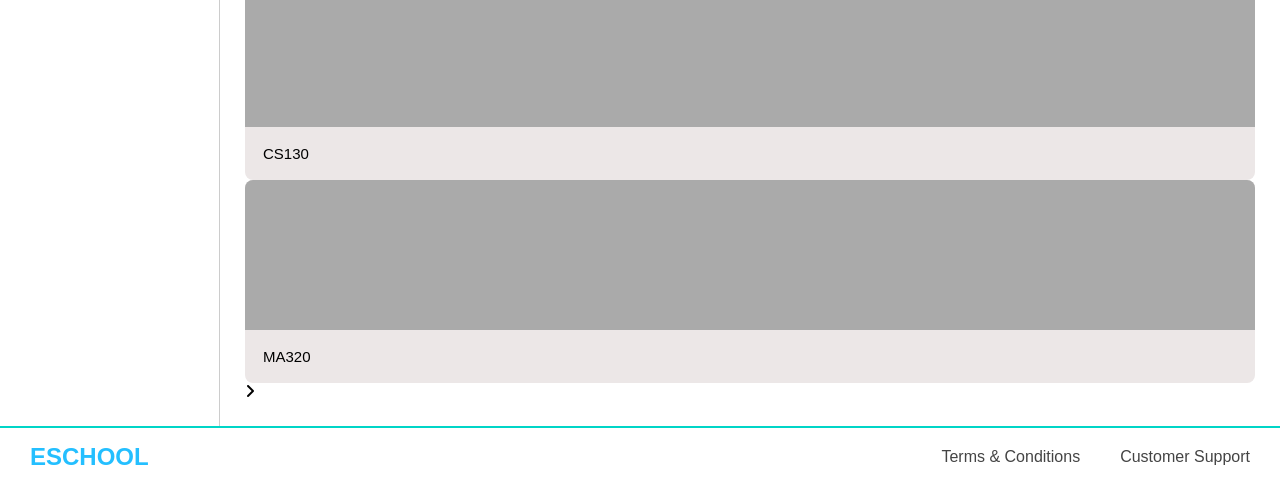
==== commit ab8c0e8f: "add course category" ====
--- a/Backend/notes.html
+++ b/Backend/notes.html
@@ -1,145 +1,210 @@
-<!doctype html>
+<!DOCTYPE html>
 <html lang="en">
-  <head>
-    <meta charset="UTF-8" />
-    <meta name="viewport" content="width=device-width, initial-scale=1.0" />
-
-    <title>ESCHOOL Notes</title>
-
-    <link rel="stylesheet" href="../Frontend/style.css" />
-
-    <link
-      rel="stylesheet"
-      href="https://cdnjs.cloudflare.com/ajax/libs/font-awesome/6.5.2/css/all.min.css"
-    />
-  </head>
-  <body>
-    <header>
-      <div class="logo">ESCHOOL</div>
-
-      <div class="profile">
+<head>
+<meta charset="UTF-8">
+<meta name="viewport" content="width=device-width, initial-scale=1.0">
+
+<title>ESCHOOL Notes</title>
+
+<link rel="stylesheet" href="../Frontend/style.css">
+
+<link rel="stylesheet"
+href="https://cdnjs.cloudflare.com/ajax/libs/font-awesome/6.5.2/css/all.min.css">
+
+</head>
+<body data-page="notes">
+
+<header>
+
+    <div class="logo">
+        ESCHOOL
+    </div>
+
+    <div class="profile">
         <span>SteamA17</span>
         <i class="fa-solid fa-circle-user"></i>
-      </div>
-    </header>
-
-    <div class="container">
-      <!-- Sidebar -->
-
-      <aside>
-        <a href="lecture_videos.php"
-          ><i class="fa-solid fa-video"></i> Lecture Videos</a
-        >
-        <a href="download_history.php"
-          ><i class="fa-solid fa-download"></i> Downloads</a
-        >
-        <a href="#"><i class="fa-solid fa-comments"></i> Group Chat</a>
-        <a href="materials.php"><i class="fa-solid fa-book"></i>Materials</a>
-        <a href="profile.php"><i class="fa-solid fa-circle-info"></i> Info</a>
-      </aside>
-
-      <!-- Main -->
-
-      <main>
+    </div>
+
+</header>
+
+
+<div class="container">
+
+    <!-- Sidebar -->
+
+    <aside>
+
+        <a href="#"><i class="fa-solid fa-video"></i>Lecture videos</a>
+
+        <a href="#"><i class="fa-solid fa-download"></i>Downloads</a>
+
+        <a href="#"><i class="fa-solid fa-comments"></i>Group Chat</a>
+
+        <a href="#"><i class="fa-solid fa-bookmark"></i>Bookmark</a>
+
+        <a href="#"><i class="fa-solid fa-star"></i>Favourites</a>
+
+        <a href="#"><i class="fa-solid fa-circle-info"></i>Info</a>
+
+    </aside>
+
+
+    <!-- Main -->
+
+    <main>
+
         <!-- Tabs -->
 
         <div class="tabs">
-          <a href="dashboard.php">Dashboard</a>
-          <a href="notes.html" class="active">Notes</a>
-          <a href="tests.html">Tests</a>
-          <a href="sessional.html">Sessional</a>
-        </div>
+                <a href="dashboard.php">Dashboard</a>
+                <a href="notes.html" class="active">Notes</a>
+                <a href="tests.html">Tests</a>
+                <a href="sessional.html">Sessional</a>
+            </div>
+
 
         <!-- Materials -->
 
-        <div class="section-title">Materials</div>
+        <div class="section-title">
+            Materials
+        </div>
 
         <div class="year-tabs">
-          <button class="active-year">Year 1</button>
-          <button>Year 2</button>
-          <button>Year 3</button>
-          <button>Year 4</button>
-          <button>Year 5</button>
-        </div>
+
+            <button class="active-year">Year 1</button>
+            <button>Year 2</button>
+            <button>Year 3</button>
+            <button>Year 4</button>
+            <button>Year 5</button>
+
+        </div>
+
 
         <div class="card-row">
-          <div class="card">
-            <div class="image"></div>
-            <div class="text">MA110</div>
-          </div>
-
-          <div class="card">
-            <div class="image"></div>
-            <div class="text">CS110</div>
-          </div>
-
-          <div class="card">
-            <div class="image"></div>
-            <div class="text">PH110</div>
-          </div>
-
-          <div class="card">
-            <div class="image"></div>
-            <div class="text">CH110</div>
-          </div>
-
-          <div class="arrow">
-            <i class="fa-solid fa-angle-right"></i>
-          </div>
-        </div>
-
-        <hr />
+
+            <div class="card">
+                <div class="image"></div>
+                <div class="text">MA110</div>
+            </div>
+
+            <div class="card">
+                <div class="image"></div>
+                <div class="text">CS110</div>
+            </div>
+
+            <div class="card">
+                <div class="image"></div>
+                <div class="text">PH110</div>
+            </div>
+
+            <div class="card">
+                <div class="image"></div>
+                <div class="text">CH110</div>
+            </div>
+
+            <div class="arrow">
+                <i class="fa-solid fa-angle-right"></i>
+            </div>
+
+        </div>
+
+
+        <hr>
 
         <div class="business-header">
-          <h3>My Business</h3>
-
-          <button class="add-btn"><i class="fa-solid fa-plus"></i> Add</button>
-        </div>
+
+            <h3>My Business</h3>
+
+            <button class="add-btn" id="addBusinessBtn">
+                <i class="fa-solid fa-plus"></i> Add
+            </button>
+
+        </div>
+
 
         <div class="year-tabs">
-          <button class="active-year">Year 1</button>
-          <button>Year 2</button>
-          <button>Year 3</button>
-          <button>Year 4</button>
-          <button>Year 5</button>
-        </div>
-
-        <div class="card-row">
-          <div class="card">
-            <div class="image"></div>
-            <div class="text">CS150</div>
-          </div>
-
-          <div class="card">
-            <div class="image"></div>
-            <div class="text">CS120</div>
-          </div>
-
-          <div class="card">
-            <div class="image"></div>
-            <div class="text">CS130</div>
-          </div>
-
-          <div class="card">
-            <div class="image"></div>
-            <div class="text">MA320</div>
-          </div>
-
-          <div class="arrow">
-            <i class="fa-solid fa-angle-right"></i>
-          </div>
-        </div>
-      </main>
-    </div>
-
-    <footer>
-      <div class="logo">ESCHOOL</div>
-
-      <div class="footer-links">
+
+            <button class="active-year">Year 1</button>
+            <button>Year 2</button>
+            <button>Year 3</button>
+            <button>Year 4</button>
+            <button>Year 5</button>
+
+        </div>
+
+
+        <div class="card-row" id="businessCardRow">
+
+            <div class="card">
+                <div class="image"></div>
+                <div class="text">CS150</div>
+            </div>
+
+            <div class="card">
+                <div class="image"></div>
+                <div class="text">CS120</div>
+            </div>
+
+            <div class="card">
+                <div class="image"></div>
+                <div class="text">CS130</div>
+            </div>
+
+            <div class="card">
+                <div class="image"></div>
+                <div class="text">MA320</div>
+            </div>
+
+            <div class="arrow">
+                <i class="fa-solid fa-angle-right"></i>
+            </div>
+
+        </div>
+
+        <!-- Add Category Modal -->
+        <div class="modal-overlay" id="categoryModalOverlay">
+            <div class="modal-box">
+                <div class="modal-header">
+                    <h3>Add New Category</h3>
+                    <button type="button" class="modal-close" id="categoryModalClose" aria-label="Close">&times;</button>
+                </div>
+                <form id="categoryForm">
+                    <div class="input-group">
+                        <input type="text" id="categoryCode" placeholder="Course Code (e.g. CS210)" required maxlength="10">
+                    </div>
+                    <div class="input-group">
+                        <input type="text" id="categoryName" placeholder="Course Name (optional)" maxlength="40">
+                    </div>
+                    <div class="modal-actions">
+                        <button type="button" class="btn-secondary" id="categoryCancelBtn">Cancel</button>
+                        <button type="submit" class="btn">Add Category</button>
+                    </div>
+                </form>
+            </div>
+        </div>
+
+    </main>
+
+</div>
+
+
+<footer>
+
+    <div class="logo">
+        ESCHOOL
+    </div>
+
+    <div class="footer-links">
+
         <a href="#">Terms & Conditions</a>
 
         <a href="#">Customer Support</a>
-      </div>
-    </footer>
-  </body>
-</html>
+
+    </div>
+
+</footer>
+
+<script src="../Frontend/script.js"></script>
+
+</body>
+</html>
--- a/Frontend/style.css
+++ b/Frontend/style.css
@@ -1,336 +1,455 @@
-* {
-  margin: 0;
-  padding: 0;
-  box-sizing: border-box;
-  font-family: "poppins", sans-serif;
-}
-
-body {
-  background-color: #c9d6ff;
-  background: #fff;
+*{
+    margin:0;
+    padding:0;
+    box-sizing:border-box;
+    font-family:"poppins", sans-serif;
+}
+
+body{
+    background-color: #c9d6ff;
+    background:#fff;
 }
 
 /*Signin and Signup Section*/
-.log-container {
-  background: #fff;
-  width: 450px;
-  padding: 1.5rem;
-  margin: 50px auto;
-  border-radius: 10px;
-  box-shadow: 0 20px 35px rgba(0, 0, 1, 0.9);
-}
-
-form {
-  margin: 0 2rem;
-}
-.form-title {
-  font-size: 1.5rem;
-  font-weight: bold;
-  text-align: center;
-  padding: 1.3rem;
-  margin-bottom: 0.4rem;
-}
-input {
-  color: inherit;
-  width: 100%;
-  background-color: transparent;
-  border: none;
-  border-bottom: 1px solid #757575;
-  font-size: 15px;
-  padding: 1.5rem;
-}
-.input-group {
-  padding: 1%;
-  position: relative;
-}
-.input:focus {
-  background-color: transparent;
-  outline: transparent;
-  border-bottom: 2px solid hsl(327, 90%, 80%);
-}
-.input-placeholder {
-  color: transparent;
-}
-label {
-  color: #757575;
-  position: relative;
-  top: 1.2em;
-  left: -1.3em;
-  cursor: auto;
-  transition: 0.3s ease all;
-}
-input:focus ~ label,
-input:not(:placeholder-shown) ~ label {
-  font-size: 15px;
-  color: hsl(327, 90%, 80%);
-  top: -3em;
-}
-.btn {
-  font-size: 1.1rem;
-  padding: 8px 0;
-  border-radius: 5px;
-  outline: none;
-  border: none;
-  width: 100%;
-  cursor: pointer;
-  color: white;
-  background: rgb(56, 146, 206);
-  transition: 0.9s;
-}
-.btn:hover {
-  background: #07001f;
-}
-.or {
-  font-size: 1.1rem;
-  margin-top: 0.5rem;
-  text-align: center;
-}
-.icons {
-  text-align: center;
-}
-.icons i {
-  font-size: 1.5rem;
-  color: rgb(56, 146, 206);
-  padding: 0.8rem 1.5rem;
-  border-radius: 10px;
-  cursor: pointer;
-  border: 2px solid #dfe9f5;
-  margin: 0 15px;
-  transition: 1s;
-}
-.icons i:hover {
-  background: #07001f;
-  font-size: 1.6rem;
-  border: 2px solid rgb(56, 146, 206);
-}
-.links {
-  display: flex;
-  justify-content: space-around;
-  padding: 0 1.5rem;
-  margin-top: 0.9rem;
-  font-weight: bold;
-}
-button {
-  color: rgb(56, 146, 206);
-  border: none;
-  background-color: transparent;
-  font-size: 1rem;
-  font-weight: bold;
-}
-button:hover {
-  text-decoration: underline;
-  color: blue;
+.log-container{
+    background: #fff;
+    width: 450px;
+    padding: 1.5rem;
+    margin: 50px auto;
+    border-radius: 10px;
+    box-shadow: 0 20px 35px rgba(0,0,1,0.9);
+}
+
+form{
+    margin: 0 2rem;
+}
+.form-title{
+    font-size: 1.5rem;
+    font-weight: bold;
+    text-align: center;
+    padding: 1.3rem;
+    margin-bottom: 0.4rem;
+}
+input{
+    color: inherit;
+    width: 100%;
+    background-color: transparent;
+    border: none;
+    border-bottom: 1px solid #757575;
+    font-size: 15px;
+    padding: 1.5rem;
+}
+.input-group{
+    padding: 1%;
+    position: relative;
+}
+.input:focus{
+    background-color: transparent;
+    outline: transparent;
+    border-bottom: 2px solid hsl(327,90%, 80%);
+}
+.input-placeholder{
+    color: transparent;
+}
+label{
+    color: #757575;
+    position: relative;
+    top: 1.2em;
+    left: -1.3em;
+    cursor: auto;
+    transition: 0.3s ease all;
+}
+input:focus~label,input:not(:placeholder-shown)~label{
+    font-size: 15px;
+    color: hsl(327,90%, 80%);
+    top: -3em;
+}
+.btn{
+    font-size: 1.1rem;
+    padding: 8px 0;
+    border-radius: 5px;
+    outline: none;
+    border: none;
+    width: 100%;
+    cursor: pointer;
+    color: white;
+    background: rgb(56, 146, 206);
+    transition: 0.9s;
+}
+.btn:hover{
+    background: #07001f;
+}
+.or{
+    font-size: 1.1rem;
+    margin-top: 0.5rem;
+    text-align: center;
+}
+.icons{
+    text-align: center;
+}
+.icons i{
+    font-size: 1.5rem;
+    color: rgb(56, 146, 206);
+    padding: 0.8rem 1.5rem;
+    border-radius: 10px;
+    cursor: pointer;
+    border: 2px solid #dfe9f5;
+    margin: 0 15px;
+    transition: 1s;
+}
+.icons i:hover{
+    background: #07001f;
+    font-size: 1.6rem;
+    border: 2px solid rgb(56, 146, 206);
+}
+.links{
+    display: flex;
+    justify-content: space-around;
+    padding: 0 1.5rem;
+    margin-top: 0.9rem;
+    font-weight: bold;
+}
+button{
+    color: rgb(56, 146, 206);
+    border: none;
+    background-color: transparent;
+    font-size: 1rem;
+    font-weight: bold;
+}
+button:hover{
+    text-decoration: underline;
+    color: blue;
 }
 
 /* Header */
 
-header {
-  height: 70px;
-  border-bottom: 3px solid #24bfff;
-  display: flex;
-  justify-content: space-between;
-  align-items: center;
-  padding: 0 25px;
-}
-
-.logo {
-  color: #24bfff;
-  font-size: 24px;
-  font-weight: bold;
-}
-
-.profile {
-  display: flex;
-  align-items: center;
-  gap: 12px;
-}
-
-.profile i {
-  font-size: 28px;
+header{
+    height:70px;
+    border-bottom:3px solid #24bfff;
+    display:flex;
+    justify-content:space-between;
+    align-items:center;
+    padding:0 25px;
+}
+
+.logo{
+    color:#24bfff;
+    font-size:24px;
+    font-weight:bold;
+}
+
+.profile{
+    display:flex;
+    align-items:center;
+    gap:12px;
+}
+
+.profile i{
+    font-size:28px;
 }
 
 /* Layout */
 
-.container {
-  display: flex;
-  min-height: calc(100vh - 130px);
+.container{
+    display:flex;
+    min-height:calc(100vh - 130px);
 }
 
 /* Sidebar */
 
-aside {
-  width: 220px;
-  border-right: 1px solid #ccc;
-  padding-top: 25px;
-}
-
-aside a {
-  display: flex;
-  align-items: center;
-  gap: 12px;
-  color: #000;
-  text-decoration: none;
-  padding: 15px 18px;
-  font-size: 15px;
-}
-
-aside a:hover {
-  background: #f3f3f3;
+aside{
+    width:220px;
+    border-right:1px solid #ccc;
+    padding-top:25px;
+}
+
+aside a{
+    display:flex;
+    align-items:center;
+    gap:12px;
+    color:#000;
+    text-decoration:none;
+    padding:15px 18px;
+    font-size:15px;
+}
+
+aside a:hover{
+    background:#f3f3f3;
 }
 
 /* Main */
 
-main {
-  flex: 1;
-  padding: 25px;
+main{
+    flex:1;
+    padding:25px;
 }
 
 /* Tabs */
 
-.tabs {
-  width: 380px;
-  background: #ddd;
-  border-radius: 30px;
-  display: flex;
-  justify-content: space-around;
-  padding: 6px;
-  margin-bottom: 40px;
-  text-decoration: none;
-}
-
-.tabs a {
-  border: none;
-  text-decoration: none;
-  background: none;
-  padding: 8px 18px;
-  border-radius: 20px;
-  cursor: pointer;
-  font-size: 15px;
-}
-
-.tabs .active {
-  background: #27c5ff;
-  color: white;
+.tabs{
+    width:380px;
+    background:#ddd;
+    border-radius:30px;
+    display:flex;
+    justify-content:space-around;
+    padding:6px;
+    margin-bottom:40px;
+    text-decoration: none;
+}
+
+.tabs a{
+    border:none;
+    text-decoration: none;
+    background:none;
+    padding:8px 18px;
+    border-radius:20px;
+    cursor:pointer;
+    font-size:15px;
+}
+
+.tabs .active{
+    background:#27c5ff;
+    color:white;
 }
 
 /* Cards */
 
-.cards {
-  display: grid;
-  grid-template-columns: repeat(2, 1fr);
-  gap: 30px;
-  margin-bottom: 35px;
-}
-
-.card {
-  border-radius: 8px;
-  overflow: hidden;
-  background: #ece7e7;
-}
-
-.image {
-  height: 150px;
-  background: #aaa;
-}
-
-.text {
-  padding: 18px;
-  font-size: 15px;
-}
-
-hr {
-  margin: 20px 0;
-}
-
-h3 {
-  margin-bottom: 25px;
-  font-weight: normal;
+.cards{
+    display:grid;
+    grid-template-columns:repeat(2,1fr);
+    gap:30px;
+    margin-bottom:35px;
+}
+
+.card{
+    border-radius:8px;
+    overflow:hidden;
+    background:#ece7e7;
+}
+
+.image{
+    height:150px;
+    background:#aaa;
+}
+
+.text{
+    padding:18px;
+    font-size:15px;
+}
+
+hr{
+    margin:20px 0;
+}
+
+h3{
+    margin-bottom:25px;
+    font-weight:normal;
 }
 
 /* Footer */
 
-footer {
-  height: 60px;
-  border-top: 2px solid #00d5c7;
-  display: flex;
-  justify-content: space-between;
-  align-items: center;
-  padding: 0 30px;
-}
-
-footer .footer-links {
-  display: flex;
-  gap: 40px;
-}
-
-footer a {
-  color: #444;
-  text-decoration: none;
-}
-
-footer a:hover {
-  color: #24bfff;
-}
-
-/* Lecture videos style */
-.video-grid {
-  display: grid;
-  grid-template-columns: repeat(auto-fill, minmax(340px, 1fr));
-  gap: 24px;
-  margin-top: 20px;
-}
-
-.video-card {
-  background: #f5f3f0;
-  border-radius: 6px;
-  overflow: hidden;
-  border: 1px solid #e5e0da;
-}
-
-.video-card .video-wrap {
-  position: relative;
-  width: 100%;
-  padding-top: 56.25%; /* 16:9 aspect ratio */
-  background: #000;
-}
-
-.video-card .video-wrap iframe {
-  position: absolute;
-  top: 0;
-  left: 0;
-  width: 100%;
-  height: 100%;
-  border: 0;
+footer{
+    height:60px;
+    border-top:2px solid #00d5c7;
+    display:flex;
+    justify-content:space-between;
+    align-items:center;
+    padding:0 30px;
+}
+
+footer .footer-links{
+    display:flex;
+    gap:40px;
+}
+
+footer a{
+    color:#444;
+    text-decoration:none;
+}
+
+footer a:hover{
+    color:#24bfff;
 }
 
 /* Responsive */
 
-@media (max-width: 900px) {
-  .container {
-    flex-direction: column;
-  }
-
-  aside {
-    width: 100%;
-    border-right: none;
-    border-bottom: 1px solid #ddd;
-    display: flex;
-    flex-wrap: wrap;
-    justify-content: center;
-  }
-
-  .cards {
-    grid-template-columns: 1fr;
-  }
-
-  .tabs {
-    width: 100%;
-  }
-
-  footer {
-    flex-direction: column;
-    height: auto;
-    padding: 15px;
-    gap: 10px;
-  }
-}
+@media(max-width:900px){
+
+    .container{
+        flex-direction:column;
+    }
+
+    aside{
+        width:100%;
+        border-right:none;
+        border-bottom:1px solid #ddd;
+        display:flex;
+        flex-wrap:wrap;
+        justify-content:center;
+    }
+
+    .cards{
+        grid-template-columns:1fr;
+    }
+
+    .tabs{
+        width:100%;
+    }
+
+    footer{
+        flex-direction:column;
+        height:auto;
+        padding:15px;
+        gap:10px;
+    }
+
+}
+
+/* ========================================================
+   My Business — Add Category functionality
+   Companion file to style.css — reuses the same color
+   palette (rgb(56,146,206) / #24bfff), radius, and shadow
+   language already used by .log-container, .card and .btn
+   so the modal blends into the existing design.
+   ======================================== */
+
+/* Modal Overlay */
+.modal-overlay{
+    display:none;
+    position:fixed;
+    top:0;
+    left:0;
+    width:100%;
+    height:100%;
+    background:rgba(0,0,0,0.55);
+    z-index:1000;
+    align-items:center;
+    justify-content:center;
+}
+
+.modal-overlay.active{
+    display:flex;
+}
+
+/* Modal box mirrors .log-container's card look */
+.modal-box{
+    background:#fff;
+    width:90%;
+    max-width:400px;
+    padding:1.5rem;
+    border-radius:10px;
+    box-shadow:0 20px 35px rgba(0,0,1,0.9);
+    animation:modalPop 0.2s ease-out;
+}
+
+@keyframes modalPop{
+    from{ transform:scale(0.95); opacity:0; }
+    to{ transform:scale(1); opacity:1; }
+}
+
+.modal-header{
+    display:flex;
+    align-items:center;
+    justify-content:space-between;
+    padding:0 2rem;
+    margin-bottom:0.5rem;
+}
+
+.modal-header h3{
+    font-size:1.4rem;
+    margin-bottom:0;
+    font-weight:bold;
+}
+
+.modal-close{
+    background:none;
+    border:none;
+    font-size:1.6rem;
+    line-height:1;
+    cursor:pointer;
+    color:#757575;
+}
+
+.modal-close:hover{
+    color:#24bfff;
+}
+
+#categoryForm{
+    margin:0 2rem;
+}
+
+.modal-actions{
+    display:flex;
+    gap:12px;
+    margin-top:0.5rem;
+}
+
+.modal-actions .btn{
+    margin:0;
+}
+
+.btn-secondary{
+    font-size:1.1rem;
+    padding:8px 0;
+    border-radius:5px;
+    outline:none;
+    border:1px solid #ccc;
+    width:100%;
+    cursor:pointer;
+    color:#444;
+    background:#ece7e7;
+    transition:0.4s;
+}
+
+.btn-secondary:hover{
+    background:#dcdcdc;
+}
+
+/* Card that opens the modal (dashboard "Add New Category" card) */
+#addCategoryCard{
+    cursor:pointer;
+    transition:transform 0.2s ease, background 0.2s ease;
+}
+
+#addCategoryCard:hover{
+    background:#dfe9f5;
+}
+
+/* Button that opens the modal (notes/tests/sessional "Add" button) */
+#addBusinessBtn{
+    cursor:pointer;
+}
+
+/* Newly added category cards under My Business */
+.business-card{
+    position:relative;
+}
+
+.business-card .remove-card{
+    position:absolute;
+    top:6px;
+    right:6px;
+    width:22px;
+    height:22px;
+    border:none;
+    border-radius:50%;
+    background:rgba(0,0,0,0.5);
+    color:#fff;
+    font-size:14px;
+    line-height:1;
+    cursor:pointer;
+    display:none;
+    align-items:center;
+    justify-content:center;
+}
+
+.business-card:hover .remove-card{
+    display:flex;
+}
+
+.business-card .text small{
+    display:block;
+    font-weight:normal;
+    color:#757575;
+    margin-top:2px;
+}
